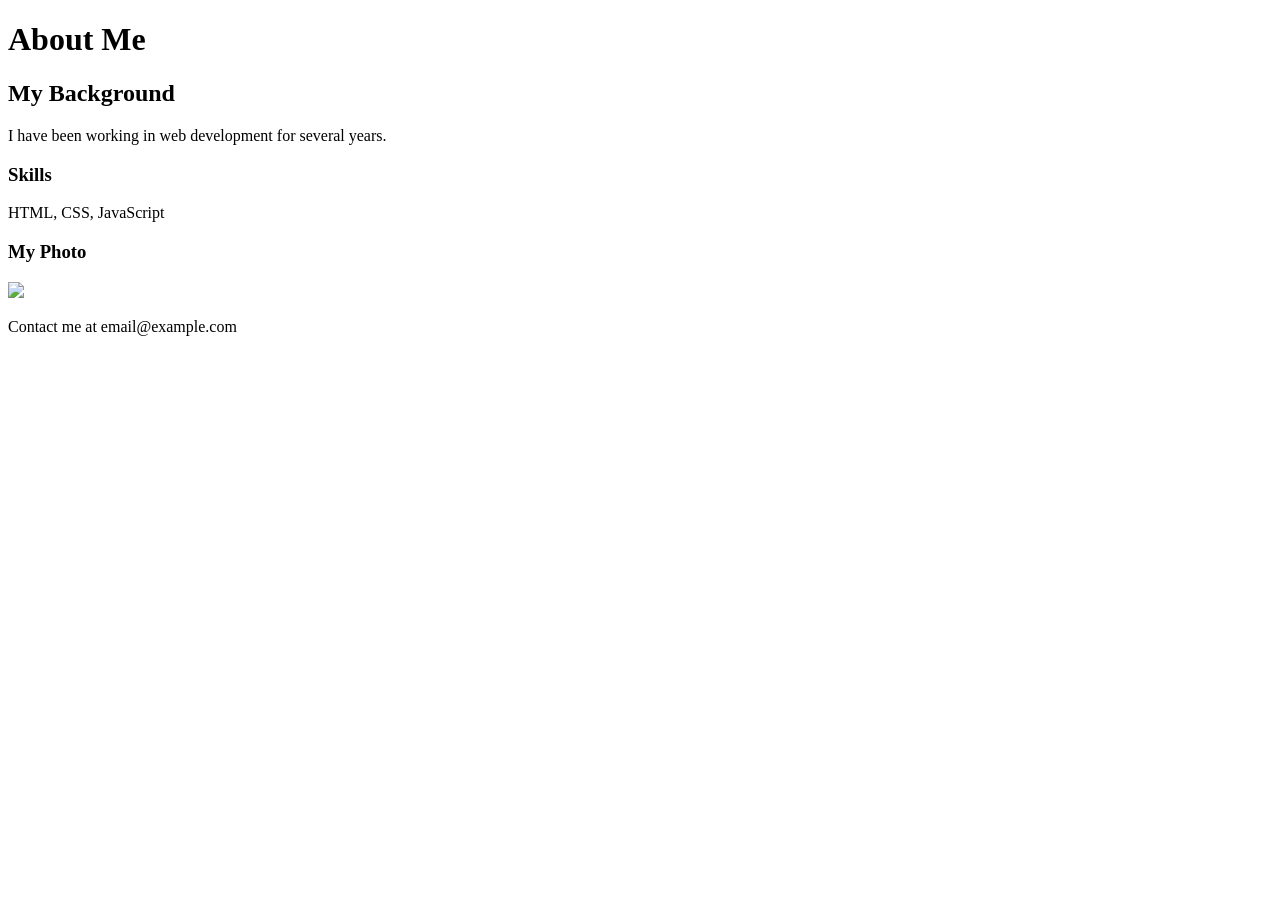
==== about.html @ 1bdc53f8 "Initial commit" ====
<!DOCTYPE html>
<html>
<head>
    <title>About</title>
    <link rel="stylesheet" href="css/styles.css">
</head>
<body>
    <div class="header">
        <h1>About Me</h1>
    </div>
    
    <div>
        <h2>My Background</h2>
        <p>I have been working in web development for several years.</p>
        
        <h3>Skills</h3>
        <!-- Table should be here but is missing -->
        <p>HTML, CSS, JavaScript</p>
    </div>
    
    <div>
        <h3>My Photo</h3>
        <img src="images/profile.jpg">
    </div>
    
    <div class="footer">
        <p>Contact me at email@example.com</p>
    </div>
</body>
</html>
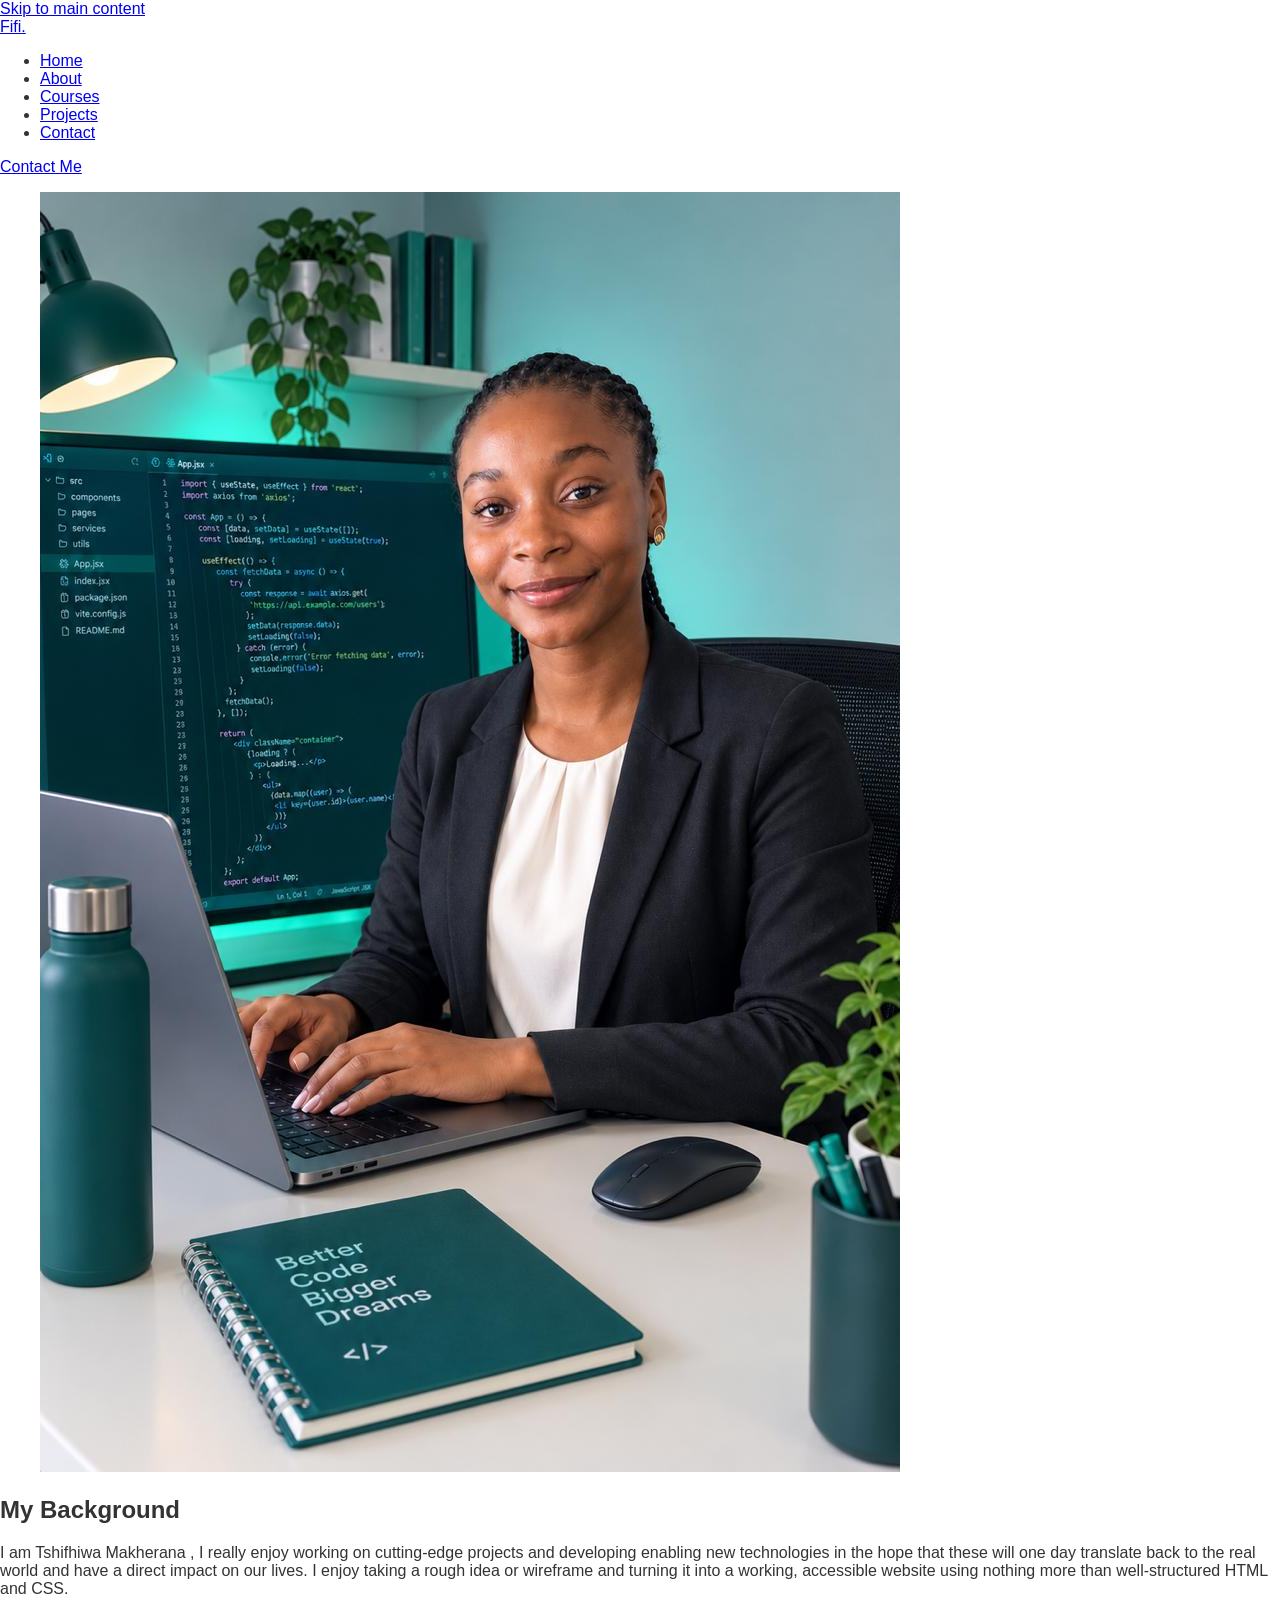
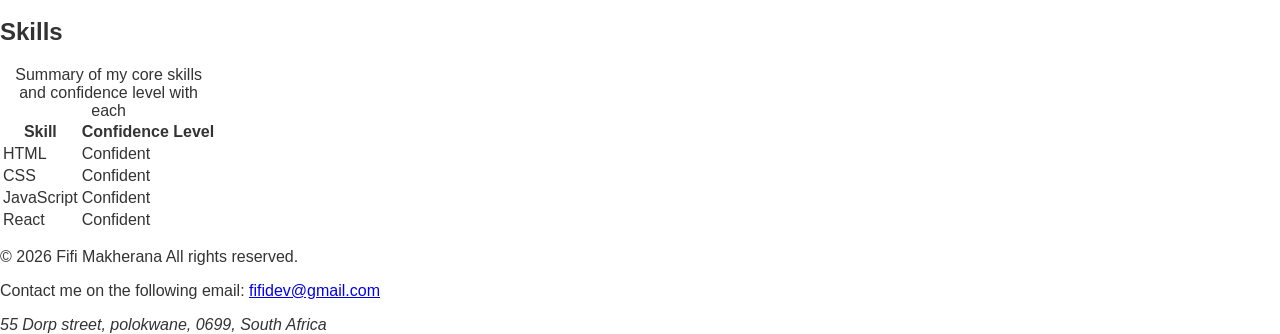
==== commit edd24fb0: "modified about.html and index.html" ====
--- a/about.html
+++ b/about.html
@@ -1,30 +1,83 @@
 <!DOCTYPE html>
 <html>
 <head>
-    <title>About</title>
+    <meta charset="UTF-8">
+    <meta name="viewport" content="width=device-width, initial-scale=1.0">
+    <meta name="description" content="About Fifi., front-end web developer: background, skills and experience.">
+    <title>About | Fifi's Portfolio</title>
     <link rel="stylesheet" href="css/styles.css">
 </head>
 <body>
-    <div class="header">
-        <h1>About Me</h1>
-    </div>
+     <a class="skip-link" href="#main-content">Skip to main content</a>
+    <header>
+    <nav class="main-nav" aria-label="Primary">
+      <a href="index.html" id="site-logo">Fifi<span>.</span></a>
+      <ul class="nav-list">
+        <li><a href="index.html">Home</a></li>
+        <li><a href="about.html" aria-current="page">About</a></li>
+        <li><a href="courses.html">Courses</a></li>
+        <li><a href="projects.html">Projects</a></li>
+        <li><a href="contact.html">Contact</a></li>
+      </ul>
+    </nav>
+  </header>
+  <main id="main-content">
+    <p class="page-cta">
+      <a class="btn" href="contact.html">Contact Me</a>
+    </p>
+    <section class="profile">
+      <figure class="profile-photo">
+        <img src="images/profile.jpeg" alt="Portrait photo of Tshifhiwa working on a laptop">
+      </figure>
     
-    <div>
-        <h2>My Background</h2>
-        <p>I have been working in web development for several years.</p>
+    <div class="profile-text">
+        <h1>My Background</h1>
+        <p>I am Tshifhiwa Makherana , I really enjoy working on cutting‑edge projects and
+        developing enabling new technologies in the hope that 
+        these will one day translate back to the real world 
+        and have a direct impact on our lives.
+        I enjoy taking a rough idea or wireframe and turning it into a working,
+        accessible website using nothing more than well-structured HTML and CSS.</p>
+      </div>
+    </section>
         
-        <h3>Skills</h3>
-        <!-- Table should be here but is missing -->
-        <p>HTML, CSS, JavaScript</p>
-    </div>
+         <section class="skills">
+      <h2>Skills</h2>
+      <table>
+        <caption>Summary of my core skills and confidence level with each</caption>
+        <thead>
+          <tr>
+            <th scope="col">Skill</th>
+            <th scope="col">Confidence Level</th>
+          </tr>
+        </thead>
+        <tbody>
+          <tr>
+            <td>HTML</td>
+            <td>Confident</td>
+          </tr>
+          <tr>
+            <td>CSS</td>
+            <td>Confident</td>
+          </tr>
+          <tr>
+            <td>JavaScript</td>
+            <td>Confident</td>
+          </tr>
+          <tr>
+            <td>React</td>
+            <td>Confident</td>
+          </tr>
+        </tbody>
+      </table>
+    </section>
+  </main>
     
-    <div>
-        <h3>My Photo</h3>
-        <img src="images/profile.jpg">
-    </div>
     
-    <div class="footer">
-        <p>Contact me at email@example.com</p>
-    </div>
+    <footer>
+    <p>&copy; 2026 Fifi Makherana All rights reserved.</p>
+    <p>Contact me on the following email: <a href="mailto:fifidev@gmail.com">fifidev@gmail.com</a></p>
+    <address>55 Dorp street, polokwane, 0699, South Africa</address>
+  </footer>
 </body>
 </html>
--- a/css/styles.css
+++ b/css/styles.css
@@ -0,0 +1,65 @@
+/* Basic styles with errors and omissions */
+
+body {
+    font-family: Arial;
+    margin: 0;
+    padding: 0;
+    color: #333;
+}
+
+.header {
+    background-color: #222;
+    color: white;
+    padding: 20px;
+    /* Missing: proper alignment */
+}
+
+.header h1 {
+    margin: 0;
+}
+
+/* Navigation styling missing completely */
+
+.hero {
+    padding: 50px;
+    background-color: lightblue;
+    /* Poor colour contrast */
+}
+
+.hero h2 {
+    font-size: 36px;
+}
+
+.hero img {
+    width: 100%;
+    /* Missing: alt text handled in HTML, but sizing issues here */
+}
+
+/* Missing: Only using 2-3 selector types, need 5+ */
+/* Missing: Pseudo-classes not used */
+/* Missing: Combination selectors not used */
+
+.intro {
+    padding: 30px;
+}
+
+/* Form styling incomplete */
+form input {
+    display: block;
+    margin: 10px 0;
+}
+
+/* Missing: Box model demonstration (margin, padding, border) */
+/* Missing: Block vs inline elements styling */
+/* Missing: Text and colour styling variety */
+/* Missing: Table styling */
+
+.footer {
+    background-color: gray;
+    color: white;
+    padding: 20px;
+    /* Wrong alignment */
+    text-align: left;
+}
+
+/* Code quality issues: inconsistent spacing, poor naming, no comments */
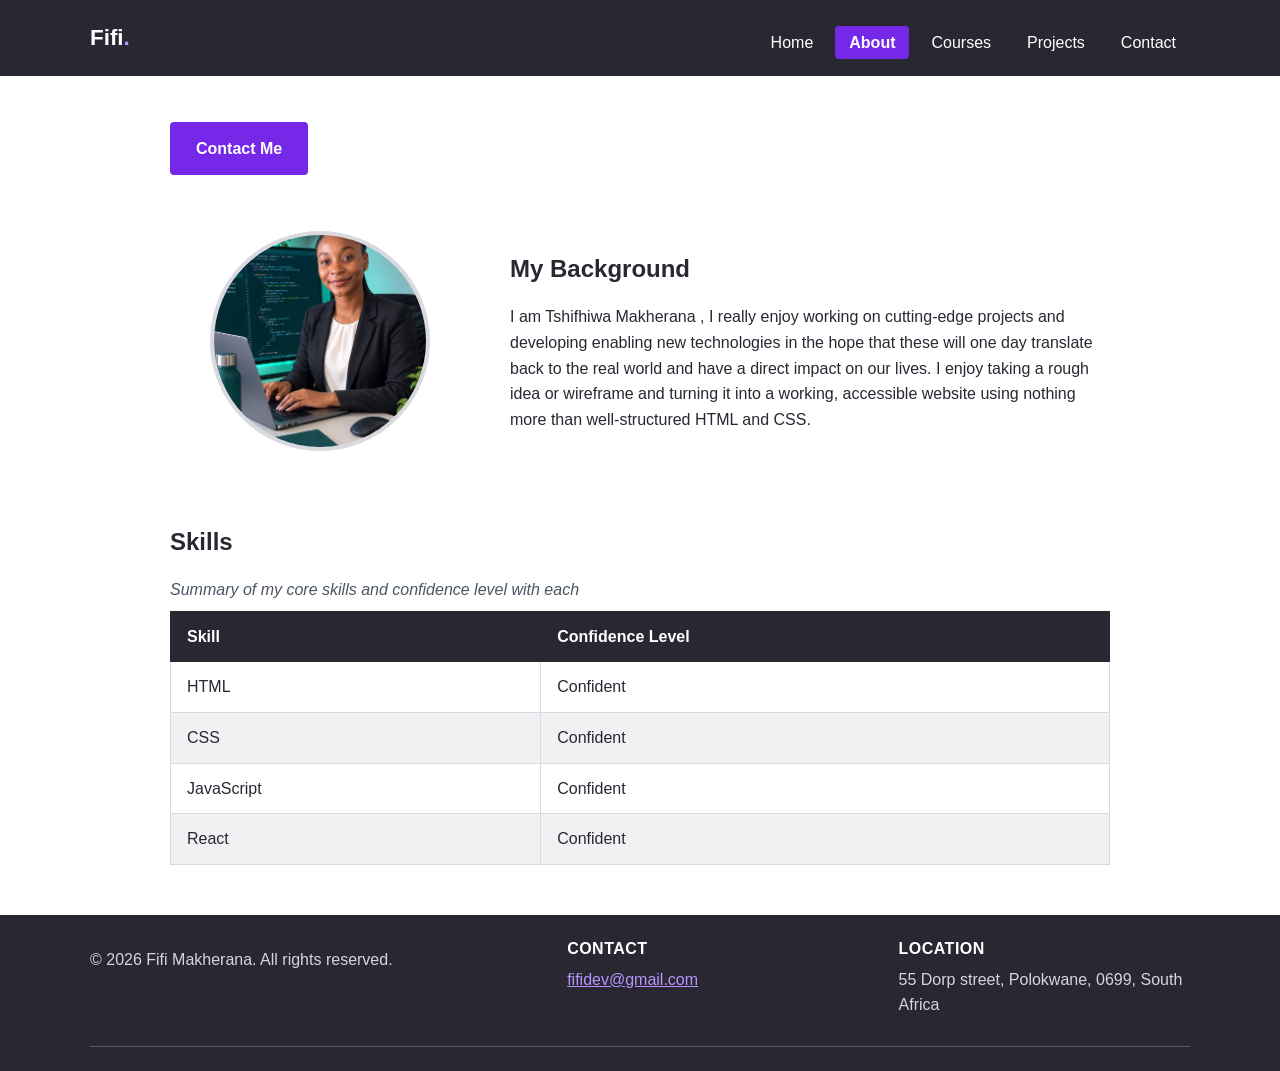
==== commit 8161a227: "Latest commit" ====
--- a/about.html
+++ b/about.html
@@ -75,9 +75,20 @@
     
     
     <footer>
-    <p>&copy; 2026 Fifi Makherana All rights reserved.</p>
-    <p>Contact me on the following email: <a href="mailto:fifidev@gmail.com">fifidev@gmail.com</a></p>
-    <address>55 Dorp street, polokwane, 0699, South Africa</address>
+    <div class="footer-content">
+      <div class="footer-brand">
+        <p>&copy; 2026 Fifi Makherana. All rights reserved.</p>
+      </div>
+      <div class="footer-column">
+        <h2>Contact</h2>
+        <p><a href="mailto:fifidev@gmail.com">fifidev@gmail.com</a></p>
+      </div>
+      <div class="footer-column">
+        <h2>Location</h2>
+        <address>55 Dorp street, Polokwane, 0699, South Africa</address>
+      </div>
+    </div>
+    <div class="footer-divider"></div>
   </footer>
 </body>
 </html>
--- a/css/styles.css
+++ b/css/styles.css
@@ -1,65 +1,642 @@
-/* Basic styles with errors and omissions */
+
+:root {
+  --color-dark: #292732;      /* headings, footer background, body text */
+  --color-accent: #7628e8;    /* buttons, links and active states */
+  --color-accent-light: #b995ff; /* links on dark backgrounds (footer) */
+  --color-bg-light: #f1f1f3;  /* hero / alternating rows */
+  --color-border: #d9d9df;
+  --font-main: Arial, Helvetica, sans-serif;
+}
+
+
+* {
+  box-sizing: border-box;
+}
 
 body {
-    font-family: Arial;
-    margin: 0;
-    padding: 0;
-    color: #333;
-}
-
-.header {
-    background-color: #222;
-    color: white;
-    padding: 20px;
-    /* Missing: proper alignment */
-}
-
-.header h1 {
-    margin: 0;
-}
-
-/* Navigation styling missing completely */
-
+  font-family: var(--font-main);
+  margin: 0;
+  padding: 0;
+  color: var(--color-dark);
+  line-height: 1.6;
+  background-color: #ffffff;
+}
+
+h1,
+h2,
+h3 {
+  line-height: 1.25;
+}
+
+img {
+  max-width: 100%;
+  display: block;
+  transition: transform 0.25s ease, box-shadow 0.25s ease, opacity 0.25s ease;
+}
+
+/* Global pseudo-class: every image on the site reacts on hover */
+img:hover {
+  transform: scale(1.04);
+  opacity: 0.95;
+}
+
+a {
+  color: var(--color-accent);
+}
+
+/* Skip link: hidden until it receives keyboard focus (accessibility) */
+.skip-link {
+  position: absolute;
+  left: -999px;
+  top: 0;
+  background: var(--color-dark);
+  color: #ffffff;
+  padding: 10px 16px;
+  z-index: 100;
+}
+
+.skip-link:focus {
+  left: 0;
+}
+
+/* =========================================================================
+   Header & Navigation
+   ========================================================================= */
+header {
+  background-color: var(--color-dark);
+  color: #ffffff;
+  padding: 20px 30px;
+}
+
+.main-nav {
+  display: flex;
+  align-items: center;
+  justify-content: space-between;
+  flex-wrap: wrap;
+  max-width: 1100px;
+  margin: 0 auto;
+}
+
+#site-logo {
+  font-size: 1.4rem;
+  font-weight: bold;
+  color: #ffffff;
+  text-decoration: none;
+}
+
+#site-logo span {
+  color: var(--color-accent-light);
+}
+
+.nav-list {
+  list-style: none;
+  display: flex;
+  gap: 8px;
+  margin: 10px 0 0 0;
+  padding: 0;
+}
+
+/* Descendant selector: anchors that live inside the nav list */
+.nav-list a {
+  color: #ffffff;
+  text-decoration: none;
+  padding: 8px 14px;
+  border-radius: 4px;
+  transition: background-color 0.2s ease, color 0.2s ease;
+}
+
+/* Pseudo-class: hover state on navigation links */
+.nav-list a:hover {
+  background-color: var(--color-accent);
+}
+
+/* Pseudo-class: keyboard focus state, kept distinct from hover for a11y */
+.nav-list a:focus {
+  outline: 2px solid var(--color-accent-light);
+  outline-offset: 2px;
+}
+
+/* Attribute selector: highlight the current page in the nav */
+.nav-list a[aria-current="page"] {
+  background-color: var(--color-accent);
+  font-weight: bold;
+}
+
+/* =========================================================================
+   Buttons (shared across pages)
+   ========================================================================= */
+.btn {
+  display: inline-block;
+  background-color: var(--color-accent);
+  color: #ffffff;
+  text-decoration: none;
+  padding: 12px 24px;
+  margin-top: 16px;
+  border: 2px solid var(--color-accent);
+  border-radius: 4px;
+  font-weight: bold;
+  cursor: pointer;
+  font-size: 1rem;
+  transition: background-color 0.2s ease, transform 0.2s ease;
+}
+
+.btn:hover {
+  background-color: var(--color-dark);
+  border-color: var(--color-dark);
+  transform: translateY(-2px);
+}
+
+.btn:focus {
+  outline: 3px solid var(--color-accent-light);
+  outline-offset: 2px;
+}
+
+.btn-group {
+  display: flex;
+  gap: 14px;
+  flex-wrap: wrap;
+  margin: 16px 0 0 0;
+}
+
+
+.btn-group .btn {
+  margin-top: 0;
+}
+
+/* Secondary button style, used for "Contact Me" calls to action */
+.btn-outline {
+  background-color: transparent;
+  color: var(--color-accent);
+}
+
+.btn-outline:hover {
+  background-color: var(--color-accent);
+  color: #ffffff;
+}
+
+/* =========================================================================
+   Hero section (index.html)
+   ========================================================================= */
 .hero {
-    padding: 50px;
-    background-color: lightblue;
-    /* Poor colour contrast */
-}
-
-.hero h2 {
-    font-size: 36px;
-}
-
-.hero img {
-    width: 100%;
-    /* Missing: alt text handled in HTML, but sizing issues here */
-}
-
-/* Missing: Only using 2-3 selector types, need 5+ */
-/* Missing: Pseudo-classes not used */
-/* Missing: Combination selectors not used */
-
-.intro {
-    padding: 30px;
-}
-
-/* Form styling incomplete */
-form input {
-    display: block;
-    margin: 10px 0;
-}
-
-/* Missing: Box model demonstration (margin, padding, border) */
-/* Missing: Block vs inline elements styling */
-/* Missing: Text and colour styling variety */
-/* Missing: Table styling */
-
-.footer {
-    background-color: gray;
-    color: white;
-    padding: 20px;
-    /* Wrong alignment */
-    text-align: left;
-}
-
-/* Code quality issues: inconsistent spacing, poor naming, no comments */
+  display: flex;
+  align-items: center;
+  justify-content: center;
+  gap: 40px;
+  flex-wrap: wrap;
+  background-color: var(--color-bg-light);
+  padding: 60px 30px;
+}
+
+.hero-text {
+  max-width: 480px;
+}
+
+.hero-text h2 {
+  font-size: 2rem;
+  margin-bottom: 10px;
+}
+
+/* Social media icon list (Home page hero) */
+.social-list {
+  list-style: none;
+  display: flex;
+  gap: 14px;
+  margin: 20px 0 0 0;
+  padding: 0;
+}
+
+.social-list img {
+  width: 28px;
+  height: 28px;
+  border-radius: 50%;
+  background-color: transparent;
+  filter: grayscale(1) brightness(0);
+  transition: transform 0.2s ease, box-shadow 0.2s ease;
+}
+
+.social-list a:hover img,
+.social-list a:focus img {
+  transform: translateY(-3px);
+  box-shadow: 0 6px 14px rgba(0, 0, 0, 0.2);
+}
+
+.social-list a:focus {
+  outline: 3px solid var(--color-accent);
+  outline-offset: 3px;
+  border-radius: 50%;
+}
+
+.hero-image img {
+  width: 320px;
+  height: 320px;
+  object-fit: cover;
+  border-radius: 50%;
+  border: 6px solid #ffffff;
+  box-shadow: 0 6px 18px rgba(0, 0, 0, 0.15);
+}
+
+.intro,
+.projects-intro {
+  max-width: 900px;
+  margin: 0 auto;
+  padding: 40px 30px;
+}
+
+
+.contact-intro {
+  display: flex;
+  align-items: center;
+  justify-content: center;
+  gap: 40px;
+  flex-wrap: wrap;
+  max-width: 1000px;
+  margin: 0 auto;
+  padding: 40px 30px;
+}
+
+.contact-intro-text {
+  max-width: 480px;
+}
+
+.contact-image img {
+  width: 220px;
+  height: 220px;
+  object-fit: cover;
+  border-radius: 50%;
+  border: 4px solid var(--color-border);
+}
+
+/* =========================================================================
+   About page
+   ========================================================================= */
+.profile {
+  display: flex;
+  align-items: center;
+  gap: 40px;
+  flex-wrap: wrap;
+  max-width: 1000px;
+  margin: 0 auto;
+  padding: 40px 30px;
+}
+
+.profile-photo img {
+  width: 220px;
+  height: 220px;
+  object-fit: cover;
+  border-radius: 50%;
+  border: 4px solid var(--color-border);
+}
+
+.profile-text {
+  flex: 1;
+  min-width: 260px;
+}
+
+/* ---------- My Learnings section (Courses page) ---------- */
+.learnings-intro {
+  max-width: 900px;
+  margin: 0 auto;
+  padding: 40px 30px 0 30px;
+}
+
+.learnings-grid {
+  display: flex;
+  flex-wrap: wrap;
+  gap: 24px;
+  max-width: 1000px;
+  margin: 0 auto;
+  padding: 20px 30px 50px 30px;
+}
+
+.learning-card {
+  flex: 1 1 280px;
+  border: 1px solid var(--color-border);
+  border-radius: 6px;
+  overflow: hidden;
+  background-color: #ffffff;
+  transition: transform 0.2s ease, box-shadow 0.2s ease;
+}
+
+.learning-card:hover {
+  transform: translateY(-4px);
+  box-shadow: 0 10px 20px rgba(0, 0, 0, 0.1);
+}
+
+.learning-card h2 {
+  margin: 0;
+  padding: 12px 16px;
+  background-color: var(--color-dark);
+  color: #ffffff;
+  border-bottom: 1px solid var(--color-border);
+  font-size: 1rem;
+  text-transform: uppercase;
+  letter-spacing: 0.03em;
+}
+
+.learning-card ul {
+  margin: 0;
+  padding: 16px 20px 16px 36px;
+}
+
+.learning-card li {
+  margin-bottom: 8px;
+}
+
+.skills {
+  max-width: 1000px;
+  margin: 0 auto 50px auto;
+  padding: 0 30px;
+}
+
+.page-cta {
+  max-width: 1000px;
+  margin: 30px auto 0 auto;
+  padding: 0 30px;
+}
+
+/* ---------- Certificates section ---------- */
+.certificates {
+  max-width: 1000px;
+  margin: 0 auto 60px auto;
+  padding: 0 30px;
+  scroll-margin-top: 20px;
+}
+
+.cert-grid {
+  display: flex;
+  flex-wrap: wrap;
+  gap: 24px;
+  margin-top: 20px;
+}
+
+.cert-card {
+  flex: 1 1 220px;
+  border: 1px solid var(--color-dark);
+  border-radius: 6px;
+  overflow: hidden;
+  background-color: var(--color-dark);
+  color: #ffffff;
+  transition: transform 0.2s ease, box-shadow 0.2s ease;
+}
+
+.cert-card:hover {
+  transform: translateY(-4px);
+  box-shadow: 0 10px 20px rgba(0, 0, 0, 0.1);
+}
+
+.cert-card h3 {
+  margin: 0;
+  padding: 12px 16px;
+  background-color: var(--color-dark);
+  border-bottom: 1px solid #5a5665;
+  color: #ffffff;
+  font-size: 1rem;
+  text-transform: uppercase;
+  letter-spacing: 0.03em;
+}
+
+.cert-card img {
+  width: 100%;
+  height: 160px;
+  object-fit: cover;
+}
+
+.cert-card p {
+  margin: 0;
+  padding: 12px 16px 16px 16px;
+  font-size: 0.92rem;
+  color: #d7d4df;
+}
+
+/* ---------- Table styling ---------- */
+table {
+  width: 100%;
+  border-collapse: collapse;
+  margin-top: 16px;
+  border: 1px solid var(--color-border);
+}
+
+caption {
+  text-align: left;
+  font-style: italic;
+  margin-bottom: 8px;
+  color: #4b5563;
+}
+
+table thead th {
+  background-color: var(--color-dark);
+  color: #ffffff;
+  text-align: left;
+  padding: 12px 16px;
+  border: 1px solid var(--color-dark);
+}
+
+table tbody td {
+  padding: 12px 16px;
+  border: 1px solid var(--color-border);
+}
+
+/* Pseudo-class: alternating row colours for readability */
+table tbody tr:nth-child(even) {
+  background-color: var(--color-bg-light);
+}
+
+table tbody tr:hover {
+  background-color: #f0eaff;
+}
+
+/* =========================================================================
+   Projects page
+   ========================================================================= */
+.project-grid {
+  display: flex;
+  flex-wrap: wrap;
+  gap: 30px;
+  max-width: 1100px;
+  margin: 0 auto;
+  padding: 0 30px 60px 30px;
+}
+
+.project-card {
+  flex: 1 1 300px;
+  border: 1px solid var(--color-dark);
+  border-radius: 6px;
+  padding: 20px;
+  margin: 0;
+  background-color: var(--color-dark);
+  color: #ffffff;
+  transition: transform 0.2s ease, box-shadow 0.2s ease;
+}
+
+.project-card:hover {
+  transform: translateY(-4px);
+  box-shadow: 0 10px 20px rgba(0, 0, 0, 0.1);
+}
+
+.project-card img {
+  border-radius: 4px;
+  margin-bottom: 14px;
+}
+
+.project-card h3 {
+  margin: 0 0 8px 0;
+}
+
+/* =========================================================================
+   Contact page & form
+   ========================================================================= */
+form {
+  max-width: 700px;
+  margin: 0 auto 60px auto;
+  padding: 0 30px;
+}
+
+fieldset {
+  border: 1px solid var(--color-border);
+  border-radius: 6px;
+  padding: 20px 24px;
+  margin: 0 0 24px 0;
+}
+
+legend {
+  font-weight: bold;
+  padding: 0 8px;
+  color: var(--color-dark);
+}
+
+form label {
+  display: block;
+  margin: 14px 0 6px 0;
+  font-weight: bold;
+}
+
+form input[type="text"],
+form input[type="email"],
+form input[type="tel"],
+form select,
+form textarea {
+  width: 100%;
+  padding: 10px 12px;
+  margin: 0 0 4px 0;
+  border: 1px solid var(--color-border);
+  border-radius: 4px;
+  font-family: inherit;
+  font-size: 1rem;
+}
+
+form input:focus,
+form select:focus,
+form textarea:focus {
+  outline: none;
+  border-color: var(--color-accent);
+  box-shadow: 0 0 0 3px rgba(118, 40, 232, 0.2);
+}
+
+.radio-group {
+  border: none;
+  padding: 10px 0 0 0;
+  margin: 10px 0;
+}
+
+.radio-group label,
+.checkbox-label {
+  display: inline-block;
+  font-weight: normal;
+  margin-right: 20px;
+}
+
+.radio-group input,
+.checkbox-label input {
+  margin-right: 6px;
+}
+
+.checkbox-label {
+  display: block;
+  margin-top: 10px;
+}
+
+/* =========================================================================
+   Footer (shared across pages)
+   ========================================================================= */
+footer {
+  background-color: var(--color-dark);
+  color: #ffffff;
+  text-align: center;
+  padding: 24px 20px;
+  margin-top: 20px;
+}
+
+.footer-content {
+  display: grid;
+  grid-template-columns: 1.5fr 1fr 1fr;
+  gap: 40px;
+  max-width: 1100px;
+  margin: 0 auto;
+  text-align: left;
+}
+
+footer p {
+  margin: 8px 0 0 0;
+  color: #d7d4df;
+}
+
+.footer-column h2 {
+  margin: 0 0 8px 0;
+  color: #ffffff;
+  font-size: 1rem;
+  text-transform: uppercase;
+  letter-spacing: 0.03em;
+}
+
+footer address {
+  margin: 0;
+  font-style: normal;
+  color: #d7d4df;
+}
+
+footer a {
+  color: var(--color-accent-light);
+}
+
+footer a:hover {
+  text-decoration: none;
+}
+
+.footer-divider {
+  max-width: 1100px;
+  margin: 28px auto 0 auto;
+  border-top: 1px solid #5a5665;
+}
+
+/* =========================================================================
+   Responsive layout for small screens
+   ========================================================================= */
+@media (max-width: 700px) {
+  .main-nav {
+    flex-direction: column;
+    align-items: flex-start;
+  }
+
+  .hero,
+  .profile,
+  .contact-intro {
+    flex-direction: column;
+    text-align: center;
+    padding: 40px 20px;
+  }
+
+  .social-list {
+    justify-content: center;
+  }
+
+  .hero-text {
+    max-width: 100%;
+  }
+
+  .footer-content {
+    grid-template-columns: 1fr;
+    gap: 20px;
+    text-align: center;
+  }
+}
+
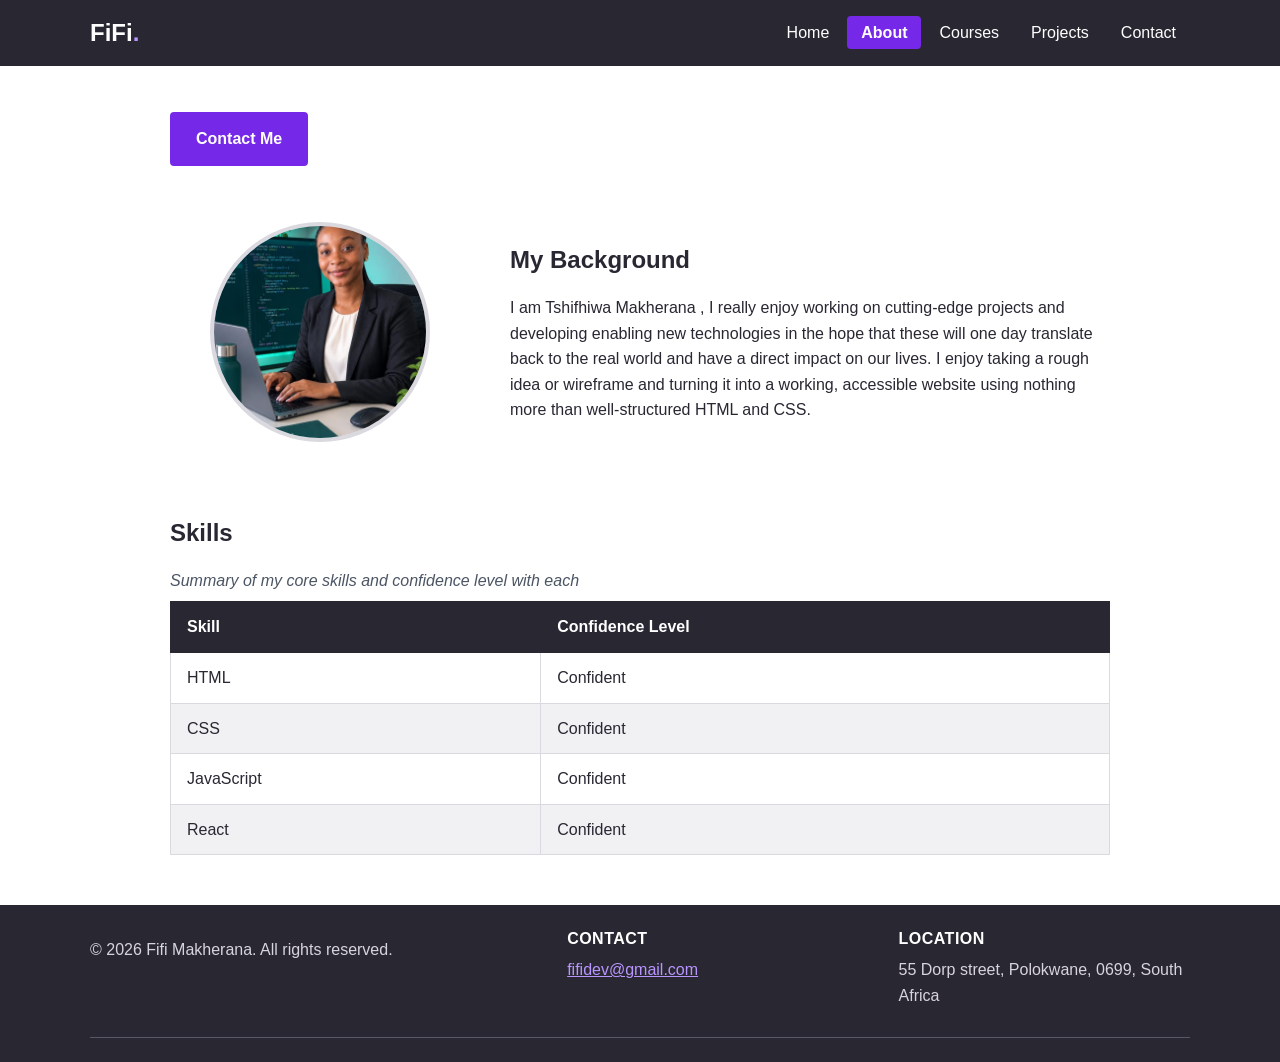
==== commit 5c135dd3: "Latest" ====
--- a/about.html
+++ b/about.html
@@ -3,15 +3,15 @@
 <head>
     <meta charset="UTF-8">
     <meta name="viewport" content="width=device-width, initial-scale=1.0">
-    <meta name="description" content="About Fifi., front-end web developer: background, skills and experience.">
-    <title>About | Fifi's Portfolio</title>
+    <meta name="description" content="About FiFi, front-end web developer: background, skills and experience.">
+    <title>About | FiFi's Portfolio</title>
     <link rel="stylesheet" href="css/styles.css">
 </head>
 <body>
      <a class="skip-link" href="#main-content">Skip to main content</a>
     <header>
     <nav class="main-nav" aria-label="Primary">
-      <a href="index.html" id="site-logo">Fifi<span>.</span></a>
+      <a href="index.html" id="site-logo">FiFi<span>.</span></a>
       <ul class="nav-list">
         <li><a href="index.html">Home</a></li>
         <li><a href="about.html" aria-current="page">About</a></li>
--- a/css/styles.css
+++ b/css/styles.css
@@ -65,7 +65,7 @@
 header {
   background-color: var(--color-dark);
   color: #ffffff;
-  padding: 20px 30px;
+  padding: 14px 30px;
 }
 
 .main-nav {
@@ -78,7 +78,7 @@
 }
 
 #site-logo {
-  font-size: 1.4rem;
+  font-size: 1.5rem;
   font-weight: bold;
   color: #ffffff;
   text-decoration: none;
@@ -91,8 +91,8 @@
 .nav-list {
   list-style: none;
   display: flex;
-  gap: 8px;
-  margin: 10px 0 0 0;
+  gap: 4px;
+  margin: 0;
   padding: 0;
 }
 
@@ -181,10 +181,10 @@
   display: flex;
   align-items: center;
   justify-content: center;
-  gap: 40px;
+  gap: 56px;
   flex-wrap: wrap;
   background-color: var(--color-bg-light);
-  padding: 60px 30px;
+  padding: 42px 30px 56px 30px;
 }
 
 .hero-text {
@@ -633,6 +633,11 @@
     max-width: 100%;
   }
 
+  .hero-image img {
+    width: 280px;
+    height: 280px;
+  }
+
   .footer-content {
     grid-template-columns: 1fr;
     gap: 20px;
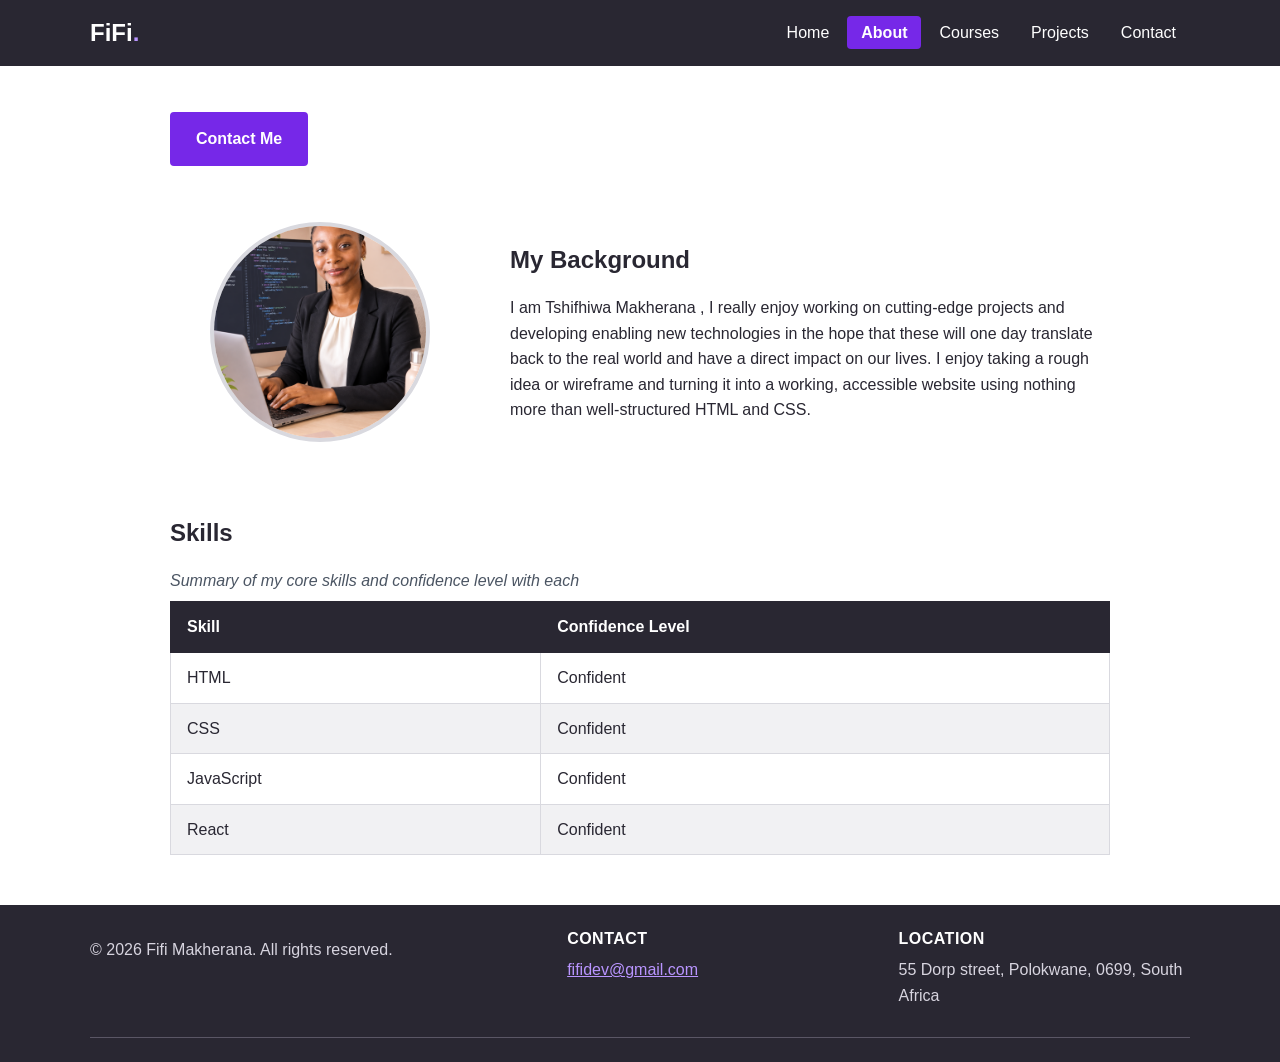
==== commit aff6e308: "Latest commit" ====
--- a/about.html
+++ b/about.html
@@ -27,7 +27,7 @@
     </p>
     <section class="profile">
       <figure class="profile-photo">
-        <img src="images/profile.jpeg" alt="Portrait photo of Tshifhiwa working on a laptop">
+        <img src="images/profile.png" alt="Portrait photo of Tshifhiwa working on a laptop">
       </figure>
     
     <div class="profile-text">
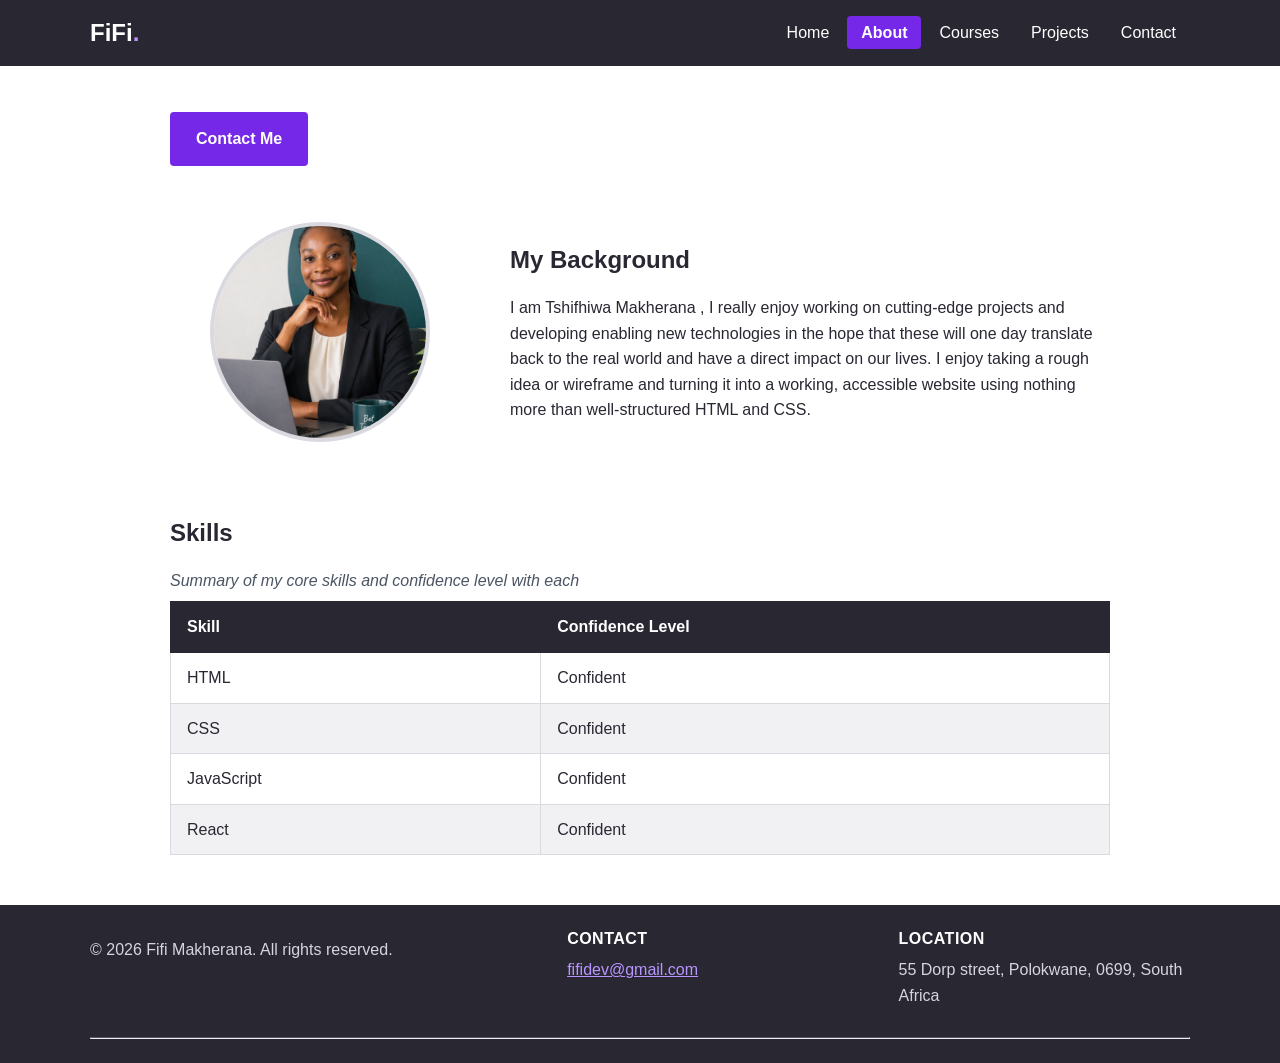
==== commit 03eb8dc8: "modified all html files and updated the issues file" ====
--- a/about.html
+++ b/about.html
@@ -1,5 +1,5 @@
 <!DOCTYPE html>
-<html>
+<html lang="en">
 <head>
     <meta charset="UTF-8">
     <meta name="viewport" content="width=device-width, initial-scale=1.0">
@@ -76,19 +76,18 @@
     
     <footer>
     <div class="footer-content">
-      <div class="footer-brand">
-        <p>&copy; 2026 Fifi Makherana. All rights reserved.</p>
-      </div>
-      <div class="footer-column">
+      <p class="footer-brand">&copy; 2026 Fifi Makherana. All rights reserved.</p>
+      <section class="footer-column">
         <h2>Contact</h2>
         <p><a href="mailto:fifidev@gmail.com">fifidev@gmail.com</a></p>
-      </div>
-      <div class="footer-column">
+      </section>
+      <section class="footer-column">
         <h2>Location</h2>
         <address>55 Dorp street, Polokwane, 0699, South Africa</address>
-      </div>
+      </section>
     </div>
-    <div class="footer-divider"></div>
+    <hr class="footer-divider">
   </footer>
 </body>
 </html>
+
